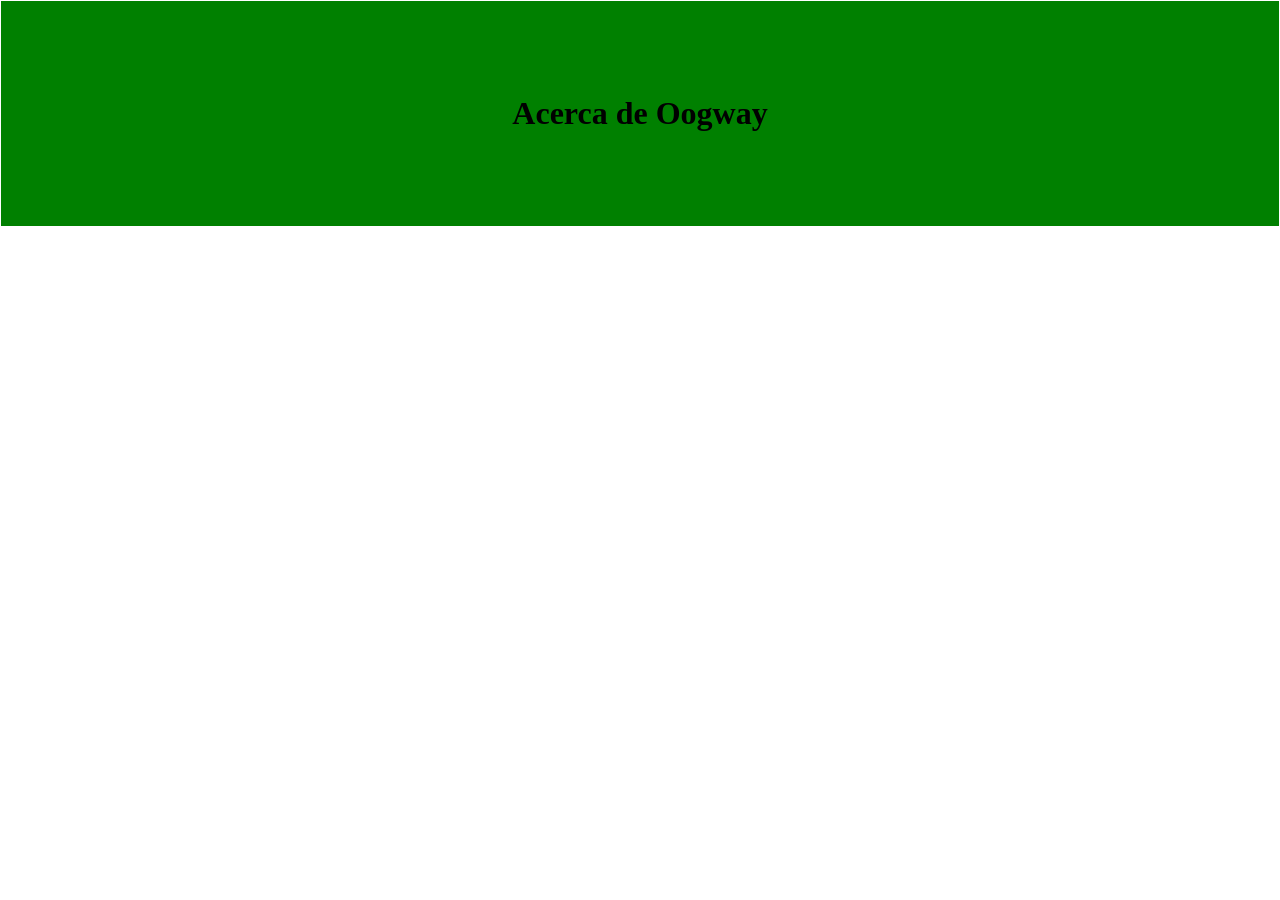
==== pages/acercade.html @ 4925995f "primer commit: estructura base del proyecto" ====
<!DOCTYPE html>
<html lang="en">
<head>
    <meta charset="UTF-8">
    <meta name="viewport" content="width=device-width, initial-scale=1.0">
    <link rel="stylesheet" href="../CSS/styles.css">
    <title>Document</title>
</head>
<body>
    <h1>Acerca de Oogway</h1>
</body>
</html>
---- CSS/styles.css ----
.card-container {
  display: flex;
  flex-direction: row;
  justify-content: space-evenly;
  aligne-items: center;
}
.card-container .card {
  padding: 16px;
  border: 1px solid red;
  border-radius: 8px;
  width: 250px;
  height: 250px;
}
.card-container .card h4 {
  font-size: 1, 5rem;
}
.card-container .card p {
  margin: 8px 0px;
}

* {
  margin: 0;
  padding: 0;
}

h1 {
  margin: 1px;
  display: flex;
  align-items: center;
  justify-content: center;
  height: 25vh;
  background-color: green;
}

/*# sourceMappingURL=styles.css.map */
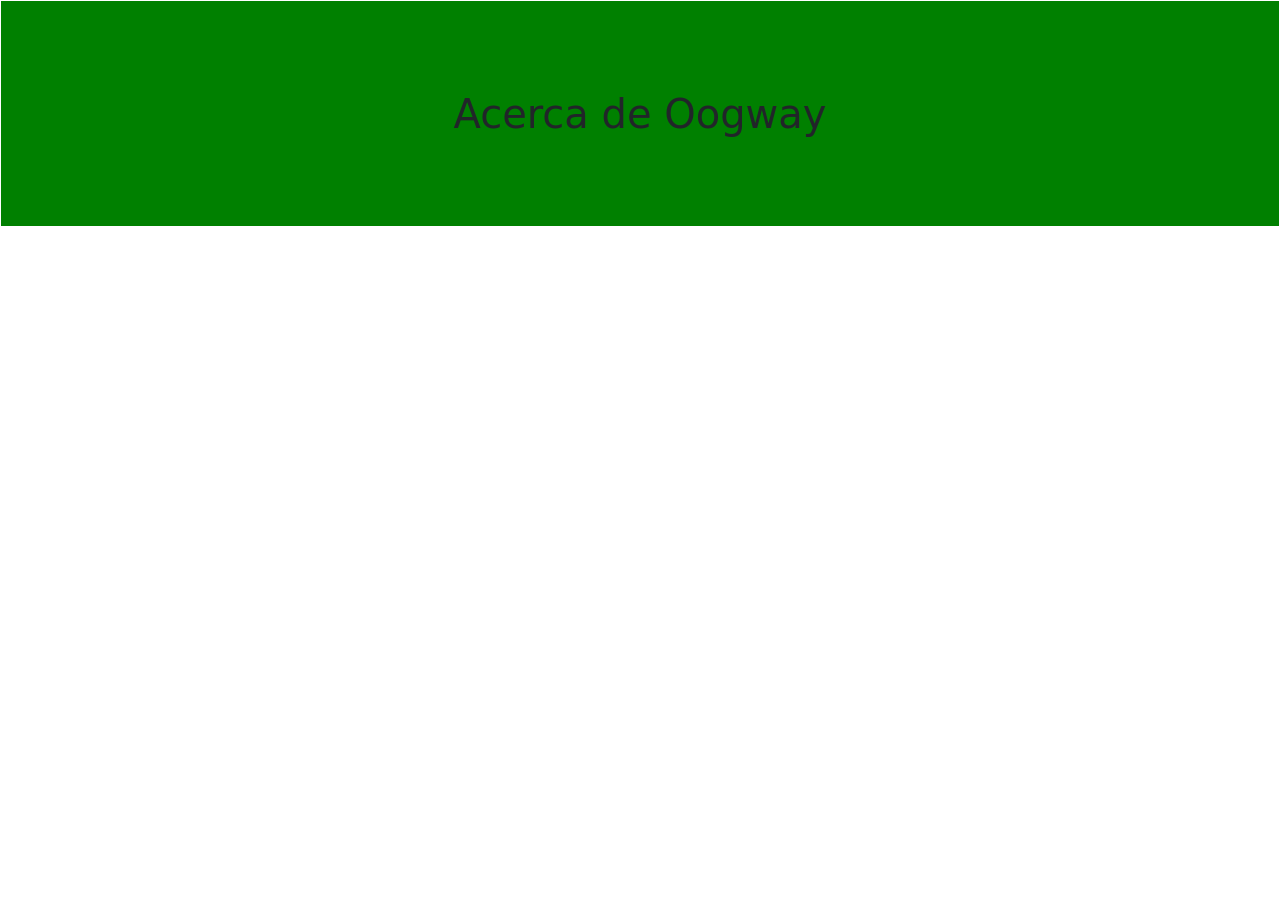
==== commit bea7d9d4: "agrego paleta de colores verde y amarillo, uso de extend en botones" ====
--- a/pages/acercade.html
+++ b/pages/acercade.html
@@ -3,10 +3,12 @@
 <head>
     <meta charset="UTF-8">
     <meta name="viewport" content="width=device-width, initial-scale=1.0">
+    <link href="https://cdn.jsdelivr.net/npm/bootstrap@5.3.8/dist/css/bootstrap.min.css" rel="stylesheet" integrity="sha384-sRIl4kxILFvY47J16cr9ZwB07vP4J8+LH7qKQnuqkuIAvNWLzeN8tE5YBujZqJLB" crossorigin="anonymous">
     <link rel="stylesheet" href="../CSS/styles.css">
     <title>Document</title>
 </head>
 <body>
     <h1>Acerca de Oogway</h1>
+    <script src="https://cdn.jsdelivr.net/npm/bootstrap@5.3.8/dist/js/bootstrap.bundle.min.js" integrity="sha384-FKyoEForCGlyvwx9Hj09JcYn3nv7wiPVlz7YYwJrWVcXK/BmnVDxM+D2scQbITxI" crossorigin="anonymous"></script>
 </body>
 </html>
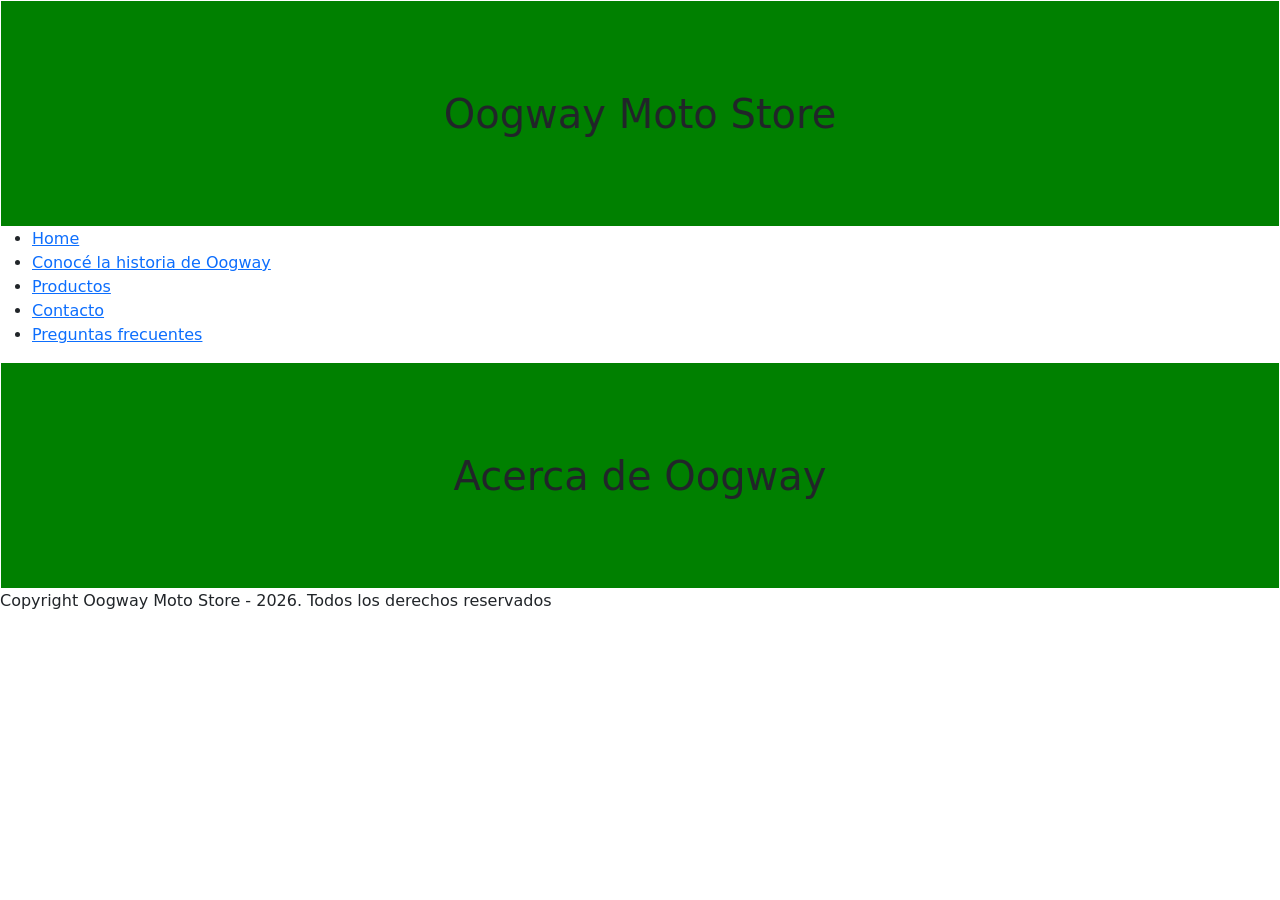
==== commit 55f34662: "aplico paleta de colores en header, footer, tipografia y reset" ====
--- a/pages/acercade.html
+++ b/pages/acercade.html
@@ -7,8 +7,23 @@
     <link rel="stylesheet" href="../CSS/styles.css">
     <title>Document</title>
 </head>
+<header>
+    <h1>Oogway Moto Store</h1>
+    <nav>
+        <ul>
+            <li><a href="../index.html">Home</a></li>
+            <li><a href="./acercade.html">Conocé la historia de Oogway</a></li>
+            <li><a href="./productos.html">Productos</a></li>
+            <li><a href="./contacto.html">Contacto</a></li>
+            <li><a href="./faq.html">Preguntas frecuentes</a></li>
+        </ul>
+    </nav>
+</header>
 <body>
     <h1>Acerca de Oogway</h1>
+    <footer>
+        <p>Copyright Oogway Moto Store - 2026. Todos los derechos reservados</p>
+    </footer>
     <script src="https://cdn.jsdelivr.net/npm/bootstrap@5.3.8/dist/js/bootstrap.bundle.min.js" integrity="sha384-FKyoEForCGlyvwx9Hj09JcYn3nv7wiPVlz7YYwJrWVcXK/BmnVDxM+D2scQbITxI" crossorigin="anonymous"></script>
 </body>
 </html>
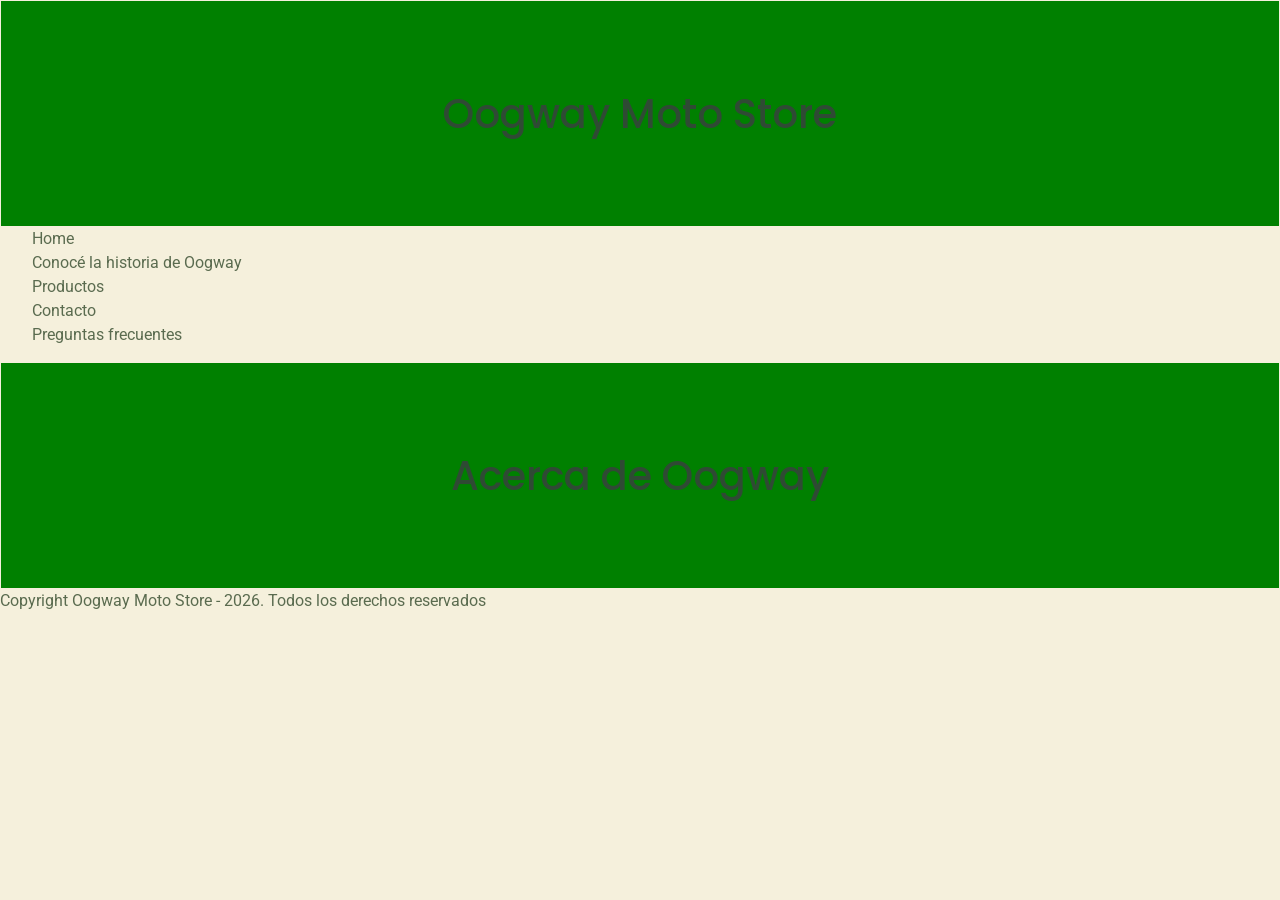
==== commit de5940b3: "corrijo ruta del css y aplico tipografia" ====
--- a/pages/acercade.html
+++ b/pages/acercade.html
@@ -3,8 +3,10 @@
 <head>
     <meta charset="UTF-8">
     <meta name="viewport" content="width=device-width, initial-scale=1.0">
+    <link rel="preconnect" href="https://fonts.googleapis.com">
+    <link href="https://fonts.googleapis.com/css2?family=Poppins:wght@500;600&family=Roboto&display=swap" rel="stylesheet">
     <link href="https://cdn.jsdelivr.net/npm/bootstrap@5.3.8/dist/css/bootstrap.min.css" rel="stylesheet" integrity="sha384-sRIl4kxILFvY47J16cr9ZwB07vP4J8+LH7qKQnuqkuIAvNWLzeN8tE5YBujZqJLB" crossorigin="anonymous">
-    <link rel="stylesheet" href="../CSS/styles.css">
+    <link rel="stylesheet" href="../scss/main.css">
     <title>Document</title>
 </head>
 <header>
--- a/scss/main.css
+++ b/scss/main.css
@@ -0,0 +1,70 @@
+* {
+  margin: 0;
+  padding: 0;
+  box-sizing: border-box;
+}
+
+body {
+  background-color: #F5F0DC;
+}
+
+a {
+  text-decoration: none;
+  color: inherit;
+}
+
+li {
+  list-style: none;
+}
+
+h1, h2, h3, h4, h5 {
+  font-family: "Poppins", sans-serif;
+  color: #2F4A34;
+}
+
+body, p {
+  font-family: "Roboto", sans-serif;
+  color: #5A6B4F;
+}
+
+.card-container .card .btn-producto {
+  display: inline-block;
+  padding: 12px;
+  border-radius: 80px;
+  text-decoration: none;
+  background-color: #E4B93C;
+  color: #2F4A34;
+}
+
+.card-container {
+  display: flex;
+  flex-direction: row;
+  justify-content: space-evenly;
+  align-items: center;
+}
+.card-container .card {
+  padding: 16px;
+  border: 1px solid red;
+  border-radius: 8px;
+  width: 250px;
+  height: 250px;
+}
+.card-container .card h4 {
+  font-size: 1, 5rem;
+}
+.card-container .card p {
+  margin: 8px 0px;
+}
+* {
+  margin: 0;
+  padding: 0;
+}
+
+h1 {
+  margin: 1px;
+  display: flex;
+  align-items: center;
+  justify-content: center;
+  height: 25vh;
+  background-color: green;
+}/*# sourceMappingURL=main.css.map */
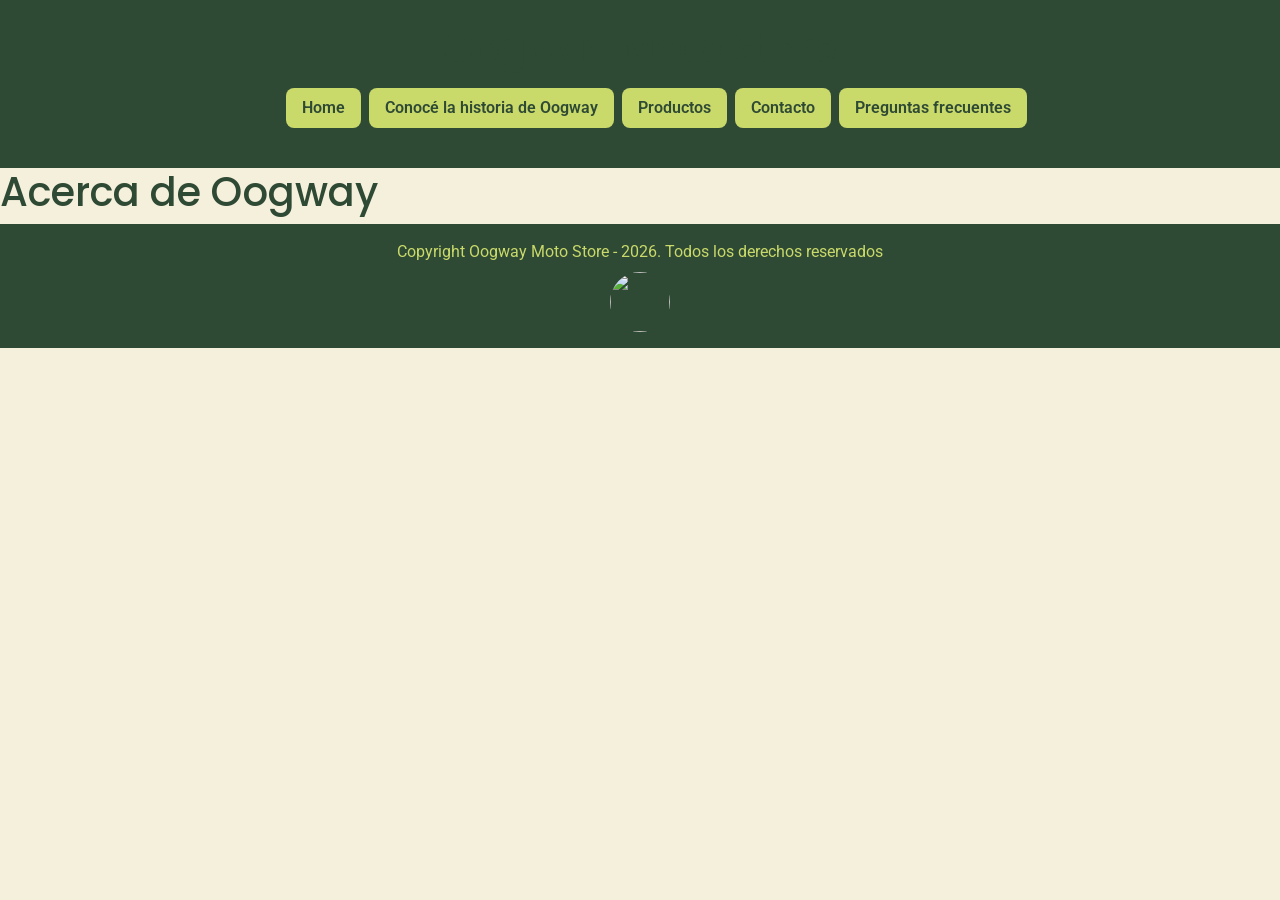
==== commit d92479bc: "mejoro header con imagen y nav tipo botones con hover, footer centrado" ====
--- a/pages/acercade.html
+++ b/pages/acercade.html
@@ -25,6 +25,7 @@
     <h1>Acerca de Oogway</h1>
     <footer>
         <p>Copyright Oogway Moto Store - 2026. Todos los derechos reservados</p>
+        <img src="./img/oogway-flahs.PNG" width="200" height="200 alt=">
     </footer>
     <script src="https://cdn.jsdelivr.net/npm/bootstrap@5.3.8/dist/js/bootstrap.bundle.min.js" integrity="sha384-FKyoEForCGlyvwx9Hj09JcYn3nv7wiPVlz7YYwJrWVcXK/BmnVDxM+D2scQbITxI" crossorigin="anonymous"></script>
 </body>
--- a/scss/main.css
+++ b/scss/main.css
@@ -44,27 +44,107 @@
 }
 .card-container .card {
   padding: 16px;
-  border: 1px solid red;
-  border-radius: 8px;
+  border: 1px solid #C9D96A;
+  border-radius: 12px;
   width: 250px;
-  height: 250px;
+  min-height: 280px;
+  background-color: #F5F0DC;
 }
 .card-container .card h4 {
-  font-size: 1, 5rem;
+  font-size: 1.2rem;
+  color: #2F4A34;
 }
 .card-container .card p {
   margin: 8px 0px;
+  color: #5A6B4F;
 }
-* {
-  margin: 0;
-  padding: 0;
+.card-container .card h5 {
+  color: #2F4A34;
+  font-weight: 600;
+}
+header {
+  background-color: #2F4A34;
+  padding: 24px;
+  text-align: center;
+}
+header img {
+  border-radius: 50%;
+  margin: 8px 0;
 }
 
-h1 {
-  margin: 1px;
+main {
+  padding: 24px;
+  max-width: 900px;
+  margin: 0 auto;
+}
+main h2 {
+  text-align: center;
+  margin-bottom: 8px;
+}
+main > p {
+  text-align: center;
+  margin-bottom: 24px;
+}
+main section {
+  margin-bottom: 24px;
+  padding: 16px;
+  background-color: white;
+  border-radius: 12px;
+  border: 1px solid #C9D96A;
+}
+main section img {
+  border-radius: 8px;
+  margin: 8px 0;
+}
+main section a {
+  color: #2F4A34;
+  font-weight: 600;
+}
+
+header {
+  background-color: #2F4A34;
+  padding: 24px;
+  text-align: center;
+}
+header img {
+  width: 140px;
+  height: 140px;
+  border-radius: 50%;
+  border: 3px solid #C9D96A;
+  margin: 8px 0;
+}
+
+nav ul {
   display: flex;
-  align-items: center;
   justify-content: center;
-  height: 25vh;
-  background-color: green;
+  gap: 8px;
+  flex-wrap: wrap;
+  margin-top: 16px;
+}
+nav ul li a {
+  display: inline-block;
+  padding: 8px 16px;
+  border-radius: 8px;
+  background-color: #C9D96A;
+  color: #2F4A34;
+  font-weight: 600;
+  transition: background-color 0.2s ease;
+}
+nav ul li a:hover {
+  background-color: #E4B93C;
+}
+
+footer {
+  background-color: #2F4A34;
+  padding: 16px 24px;
+  text-align: center;
+}
+footer p {
+  color: #C9D96A;
+  margin-bottom: 8px;
+}
+footer img {
+  width: 60px;
+  height: 60px;
+  border-radius: 50%;
 }/*# sourceMappingURL=main.css.map */
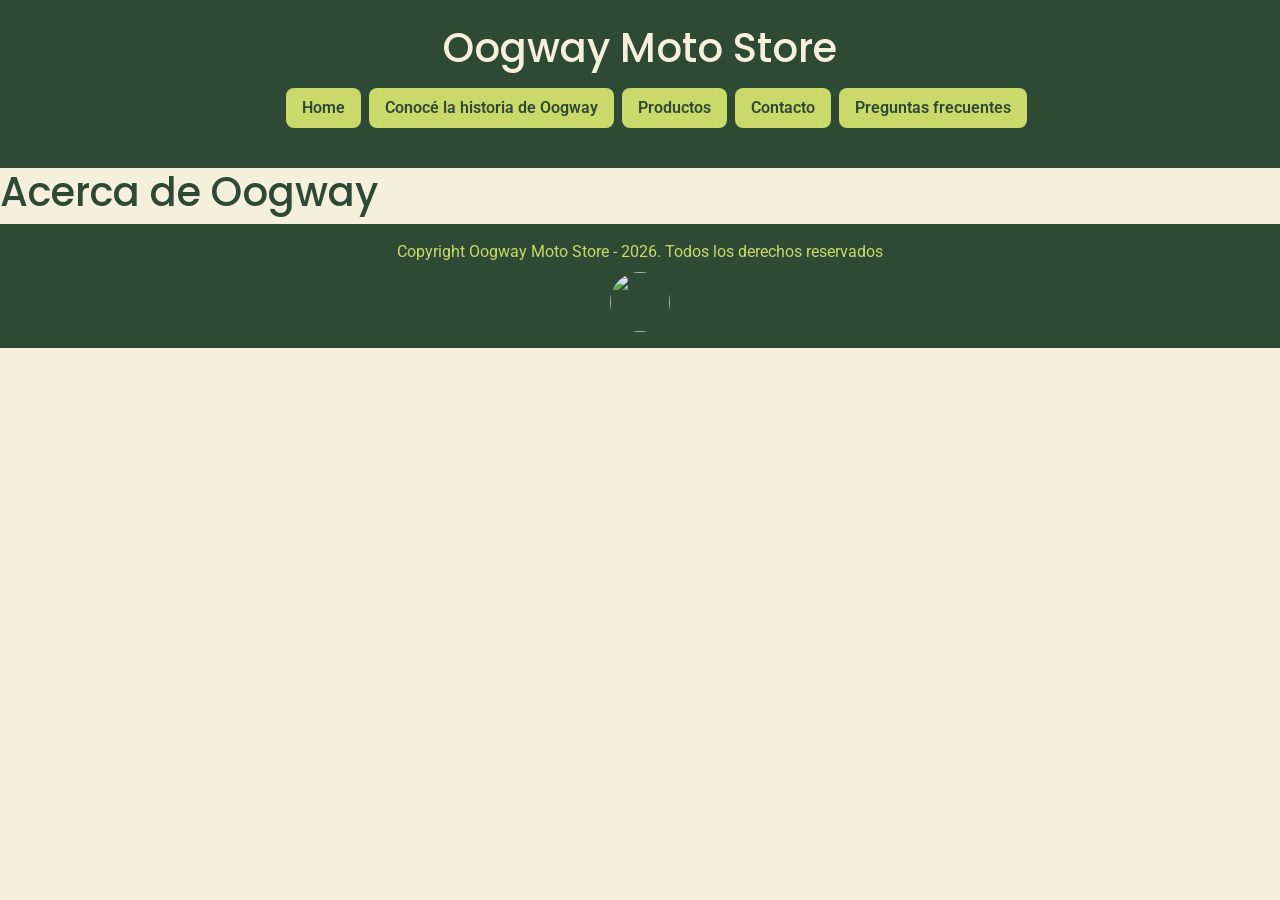
==== commit cc05a7f1: "centro textos de la seccion mercadolibre" ====
--- a/pages/acercade.html
+++ b/pages/acercade.html
@@ -17,7 +17,7 @@
             <li><a href="./acercade.html">Conocé la historia de Oogway</a></li>
             <li><a href="./productos.html">Productos</a></li>
             <li><a href="./contacto.html">Contacto</a></li>
-            <li><a href="./faq.html">Preguntas frecuentes</a></li>
+            <li><a href="./preguntas.html">Preguntas frecuentes</a></li>
         </ul>
     </nav>
 </header>
--- a/scss/main.css
+++ b/scss/main.css
@@ -40,7 +40,7 @@
   display: flex;
   flex-direction: row;
   justify-content: space-evenly;
-  align-items: center;
+  aligne-items: center;
 }
 .card-container .card {
   padding: 16px;
@@ -72,6 +72,29 @@
   margin: 8px 0;
 }
 
+.fila-mercadolibre {
+  display: flex;
+  flex-direction: row;
+  justify-content: flex-start;
+  aligne-items: center;
+  gap: 24px;
+  align-items: stretch;
+}
+.fila-mercadolibre section {
+  flex: 1 1 60%;
+  margin-bottom: 0;
+  text-align: center;
+}
+.fila-mercadolibre .foto-destacada {
+  flex: 1 1 35%;
+  width: auto;
+  height: auto;
+  -o-object-fit: cover;
+     object-fit: cover;
+  border-radius: 12px;
+  align-self: stretch;
+}
+
 main {
   padding: 24px;
   max-width: 900px;
@@ -100,11 +123,18 @@
   color: #2F4A34;
   font-weight: 600;
 }
+main section img {
+  display: block;
+  margin: 16px auto;
+}
 
 header {
   background-color: #2F4A34;
   padding: 24px;
   text-align: center;
+}
+header h1 {
+  color: #F5F0DC;
 }
 header img {
   width: 140px;
@@ -112,6 +142,7 @@
   border-radius: 50%;
   border: 3px solid #C9D96A;
   margin: 8px 0;
+  filter: brightness(0) invert(1);
 }
 
 nav ul {
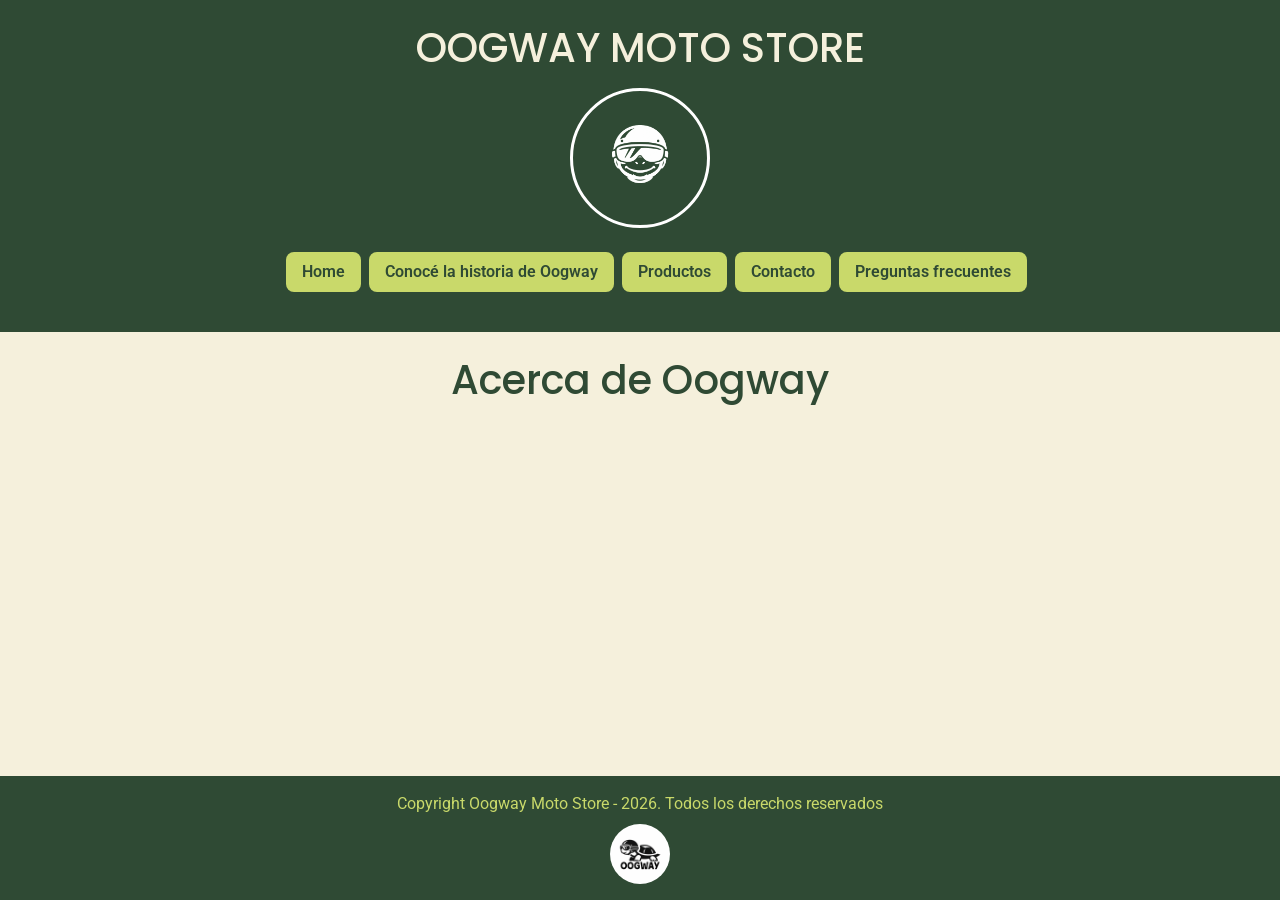
==== commit 2105768a: "arreglo estructura header/main/footer en contacto, corrijo link de faq" ====
--- a/pages/acercade.html
+++ b/pages/acercade.html
@@ -9,24 +9,27 @@
     <link rel="stylesheet" href="../scss/main.css">
     <title>Document</title>
 </head>
-<header>
-    <h1>Oogway Moto Store</h1>
-    <nav>
-        <ul>
-            <li><a href="../index.html">Home</a></li>
-            <li><a href="./acercade.html">Conocé la historia de Oogway</a></li>
-            <li><a href="./productos.html">Productos</a></li>
-            <li><a href="./contacto.html">Contacto</a></li>
-            <li><a href="./preguntas.html">Preguntas frecuentes</a></li>
-        </ul>
-    </nav>
-</header>
 <body>
-    <h1>Acerca de Oogway</h1>
-    <footer>
-        <p>Copyright Oogway Moto Store - 2026. Todos los derechos reservados</p>
-        <img src="./img/oogway-flahs.PNG" width="200" height="200 alt=">
-    </footer>
-    <script src="https://cdn.jsdelivr.net/npm/bootstrap@5.3.8/dist/js/bootstrap.bundle.min.js" integrity="sha384-FKyoEForCGlyvwx9Hj09JcYn3nv7wiPVlz7YYwJrWVcXK/BmnVDxM+D2scQbITxI" crossorigin="anonymous"></script>
+    <header>
+        <h1 class="color-header">OOGWAY MOTO STORE</h1>
+            <img src="../img/CACBFD4B-7860-4086-A156-8AFA99E4F8C6.PNG" width="200" height="200" alt="Ilustración de la cara de una tortuga con gafas y casco de motocilista">
+        <nav>
+            <ul>
+                <li><a href="../index.html">Home</a></li>
+                <li><a href="./acercade.html">Conocé la historia de Oogway</a></li>
+                <li><a href="./productos.html">Productos</a></li>
+                <li><a href="./contacto.html">Contacto</a></li>
+                <li><a href="./preguntas.html">Preguntas frecuentes</a></li>
+            </ul>
+        </nav>
+    </header>
+    <main>
+        <h1>Acerca de Oogway</h1>
+    </main>
+        <footer>
+            <p>Copyright Oogway Moto Store - 2026. Todos los derechos reservados</p>
+            <img src="../img/oogway-flahs.PNG" width="200" height="200 alt=">
+        </footer>
+        <script src="https://cdn.jsdelivr.net/npm/bootstrap@5.3.8/dist/js/bootstrap.bundle.min.js" integrity="sha384-FKyoEForCGlyvwx9Hj09JcYn3nv7wiPVlz7YYwJrWVcXK/BmnVDxM+D2scQbITxI" crossorigin="anonymous"></script>
 </body>
 </html>
--- a/scss/main.css
+++ b/scss/main.css
@@ -6,6 +6,9 @@
 
 body {
   background-color: #F5F0DC;
+  min-height: 100vh;
+  display: flex;
+  flex-direction: column;
 }
 
 a {
@@ -15,6 +18,14 @@
 
 li {
   list-style: none;
+}
+
+html {
+  height: 100%;
+}
+
+main {
+  flex: 1;
 }
 
 h1, h2, h3, h4, h5 {
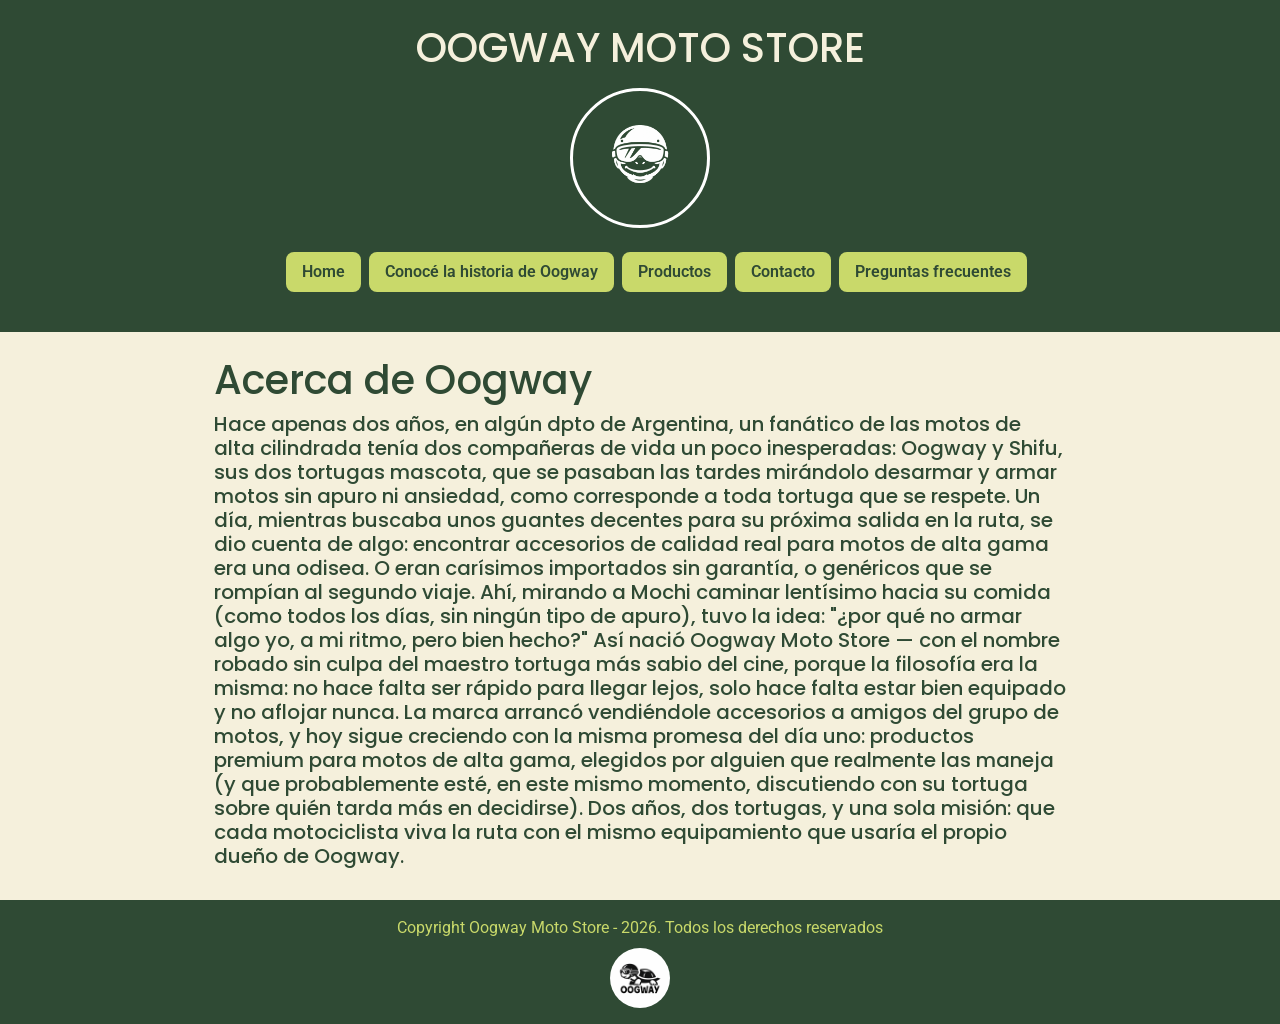
==== commit 9b4c3243: "agrego historia de la marca en acerca de, cambio faq por favoritos" ====
--- a/pages/acercade.html
+++ b/pages/acercade.html
@@ -25,6 +25,15 @@
     </header>
     <main>
         <h1>Acerca de Oogway</h1>
+        <h5>
+            Hace apenas dos años, en algún dpto de Argentina, un fanático de las motos de alta cilindrada tenía dos compañeras de vida un poco inesperadas: Oogway y Shifu, sus dos tortugas mascota, que se pasaban las tardes mirándolo desarmar y armar motos sin apuro ni ansiedad, como corresponde a toda tortuga que se respete.
+
+            Un día, mientras buscaba unos guantes decentes para su próxima salida en la ruta, se dio cuenta de algo: encontrar accesorios de calidad real para motos de alta gama era una odisea. O eran carísimos importados sin garantía, o genéricos que se rompían al segundo viaje. Ahí, mirando a Mochi caminar lentísimo hacia su comida (como todos los días, sin ningún tipo de apuro), tuvo la idea: "¿por qué no armar algo yo, a mi ritmo, pero bien hecho?"
+
+            Así nació Oogway Moto Store — con el nombre robado sin culpa del maestro tortuga más sabio del cine, porque la filosofía era la misma: no hace falta ser rápido para llegar lejos, solo hace falta estar bien equipado y no aflojar nunca. La marca arrancó vendiéndole accesorios a amigos del grupo de motos, y hoy sigue creciendo con la misma promesa del día uno: productos premium para motos de alta gama, elegidos por alguien que realmente las maneja (y que probablemente esté, en este mismo momento, discutiendo con su tortuga sobre quién tarda más en decidirse).
+
+            Dos años, dos tortugas, y una sola misión: que cada motociclista viva la ruta con el mismo equipamiento que usaría el propio dueño de Oogway.
+        </h5>
     </main>
         <footer>
             <p>Copyright Oogway Moto Store - 2026. Todos los derechos reservados</p>
--- a/scss/main.css
+++ b/scss/main.css
@@ -38,7 +38,7 @@
   color: #5A6B4F;
 }
 
-.card-container .card .btn-producto {
+.form-contacto button, .card-container .producto-card .info-producto .btn-producto {
   display: inline-block;
   padding: 12px;
   border-radius: 80px;
@@ -48,31 +48,60 @@
 }
 
 .card-container {
-  display: flex;
-  flex-direction: row;
-  justify-content: space-evenly;
-  aligne-items: center;
-}
-.card-container .card {
-  padding: 16px;
+  display: grid;
+  grid-template-columns: 1fr 1fr 1fr;
+  gap: 8px;
+  width: 100%;
+}
+.card-container .producto-card {
+  display: grid;
+  grid-template-columns: 1fr 1fr;
   border: 1px solid #C9D96A;
   border-radius: 12px;
-  width: 250px;
-  min-height: 280px;
   background-color: #F5F0DC;
-}
-.card-container .card h4 {
-  font-size: 1.2rem;
-  color: #2F4A34;
-}
-.card-container .card p {
+  overflow: hidden;
+}
+.card-container .producto-card .foto-producto {
+  grid-column: 2;
+  grid-row: 1;
+  width: 100%;
+  height: 100%;
+  -o-object-fit: cover;
+     object-fit: cover;
+}
+.card-container .producto-card .info-producto {
+  grid-column: 1;
+  grid-row: 1;
+  padding: 8px;
+  text-align: center;
+  display: flex;
+  flex-direction: column;
+  justify-content: center;
+}
+.card-container .producto-card .info-producto h4 {
+  color: #2F4A34;
+  font-size: 0.95rem;
+}
+.card-container .producto-card .info-producto p {
+  color: #5A6B4F;
+  font-size: 0.7rem;
   margin: 8px 0px;
-  color: #5A6B4F;
-}
-.card-container .card h5 {
-  color: #2F4A34;
-  font-weight: 600;
-}
+}
+.card-container .producto-card .info-producto h5 {
+  color: #2F4A34;
+  font-weight: 600;
+  font-size: 0.85rem;
+}
+.card-container .producto-card .info-producto .btn-producto {
+  margin-top: 8px;
+  font-size: 0.8rem;
+}
+
+main.main-ancho {
+  max-width: 100%;
+  padding: 24px;
+}
+
 header {
   background-color: #2F4A34;
   padding: 24px;
@@ -87,7 +116,7 @@
   display: flex;
   flex-direction: row;
   justify-content: flex-start;
-  aligne-items: center;
+  align-items: center;
   gap: 24px;
   align-items: stretch;
 }
@@ -139,6 +168,41 @@
   margin: 16px auto;
 }
 
+.form-contacto {
+  max-width: 500px;
+  margin: 0 auto;
+  display: flex;
+  flex-direction: column;
+  gap: 8px;
+  padding: 24px;
+}
+.form-contacto label {
+  color: #2F4A34;
+  font-weight: 600;
+}
+.form-contacto input[type=text],
+.form-contacto input[type=email],
+.form-contacto textarea {
+  padding: 8px;
+  border: 1px solid #C9D96A;
+  border-radius: 8px;
+  font-family: "Roboto", sans-serif;
+}
+.form-contacto textarea {
+  resize: vertical;
+  min-height: 140px;
+}
+.form-contacto .checkbox-group {
+  display: flex;
+  gap: 16px;
+  font-weight: 400;
+}
+.form-contacto button {
+  border: none;
+  cursor: pointer;
+  margin-top: 8px;
+}
+
 header {
   background-color: #2F4A34;
   padding: 24px;
